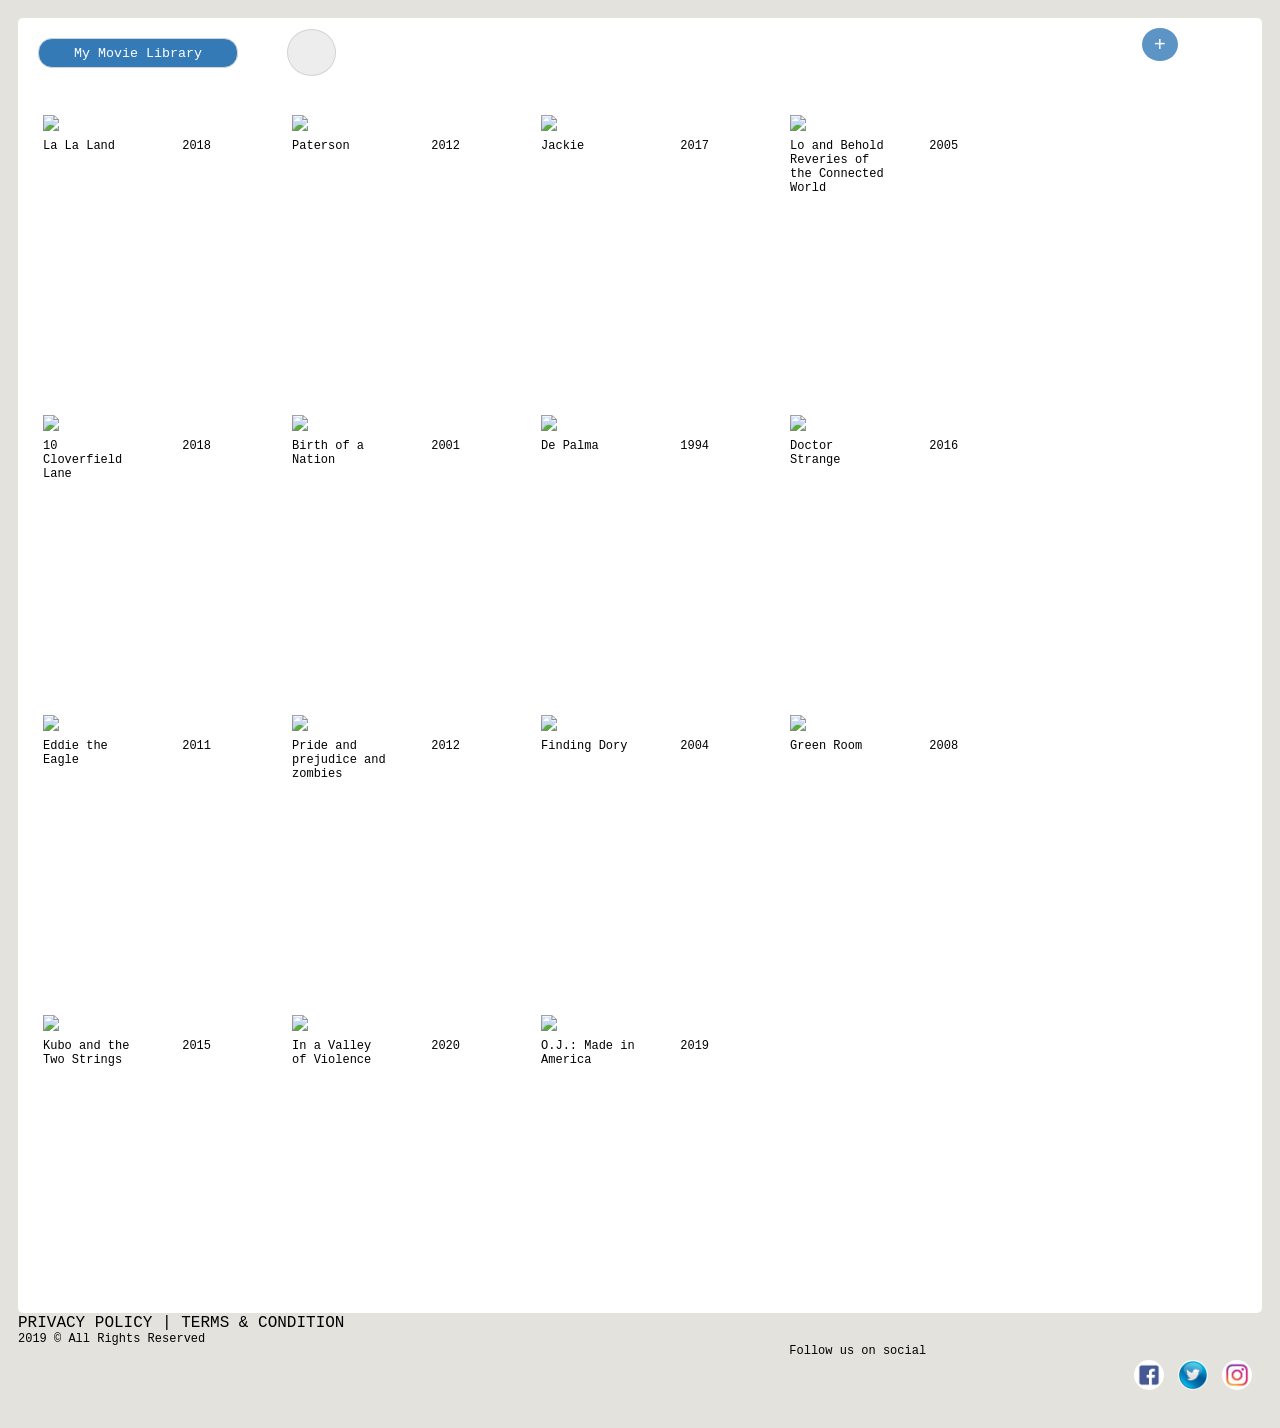
==== BMS/book-my-show.html @ 15a3dff4 "application added" ====
<!doctype html>
<html lang="en">

<head>
  <meta charset="utf-8">
  <title>Book My Show</title>
  <meta name="viewport" content="width=device-width, initial-scale=1">
  <link rel="icon" type="image/png" href="assets\img\bms.png">
  <script src="https://code.jquery.com/jquery-1.12.4.js"></script>
  <script src="bms-functionlity.js"></script>
  <link rel="stylesheet" href="style.css">
</head>

<body>
  <div id="container">
    <div>
      <button onclick="topFunction()" id="myBtn" title="Go to top"> >> </button>
      <input type="button" class="lib-btn" value="My Movie Library"></input>
      <input type="text" id="myInput" class="search-box"></input>
      <button class="open-button" onclick="openForm()">+</button>

      <div class="form-popup" id="myForm">
        <form  class="form-container">
          <h1>Login</h1>

          <label for="title"><b>Movie Name</b></label>
          <input type="text" onchange="addmovie(event)" placeholder="Movie Name" id="title" name="title" required>

          <label for="date"><b>Release Date</b></label>
          <input type="text" onchange="addmovie(event)" placeholder="Release Date" id="date" name="date" required>

          <label for="poster"><b>Movie Poster</b></label>
          <input type='file' id="poster"onchange="addmovie(event)" name="poster"/>

          <button type="button" class="btn" onclick="add()">Add</button>
          <button type="button" class="btn cancel" onclick="closeForm()">Close</button>
        </form>
      </div>
      <div id="movie_img" ></div>
    </div>
  </div>

  <p class="para">PRIVACY POLICY | TERMS & CONDITION </p>
  <p class="copy">2019 &copy All Rights Reserved</p>
  <p class="floatRightSocial">Follow us on social </p>
  <ul class="social-icons">
    <li><a href="http://www.facebook.com" class="fb"><img width src='assets\img\fb.png' /></a></li>
    <li><a href="http://www.twitter.com"><img src='assets\img\tweet.jpg' /></a></li>
    <li><a href="http://www.youtube.com"><img src='assets\img\insta.jpg' /></a></li>
  </ul>
</body>

</html>
---- BMS/style.css ----
body {
    padding: 10px;
    background-color: #e3e2dd;
}

#movie_img{
padding-bottom: 25px;
}

.movie {
    width: 16%;
    height: 250px;
    display: inline-block;
    padding: 25px;
}

.movie-img {
    height: 250px;
    vertical-align: middle;
}

.movie:hover {
    opacity: 0.5;
}

.movie-del {
    display: none;
    background-color: #337ab7;
    outline: none;
    border: 1px;
    color: white;
}
.movie:hover .movie-del {
    display: inline;
    border-radius: 50%;
    position: relative;
    bottom: 12em;
    width: 5em;
    height: 5em;
    left: 50px;
    opacity: 1;
    background-color: #337ab7;
    outline: none;
    -webkit-border-radius: 50%;
    -moz-border-radius: 50%;
    -ms-border-radius: 50%;
    -o-border-radius: 50%;
}

.lib-btn{
    border-radius: 14px;
    bottom: 10em;
    width: 15em;
    border: 1px solid lightgrey;
    background-color: #337ab7;
    outline: none;
    height: 30px;
    margin: 20px;
    font-family: 'Courier New', Courier, monospace;
    color: white;
    -webkit-border-radius: 14px;
    -moz-border-radius: 14px;
    -ms-border-radius: 14px;
    -o-border-radius: 14px;
}

.social-icons {
    text-align: right;
    margin-top: -10px
    }
    .social-icons li {
    display:inline-block;
    list-style-type:none;
    -webkit-user-select:none;
    -moz-user-select:none;
    }
    .social-icons li a {
    border-bottom: none;
    }
    .social-icons li img {
    width:30px;
    height:30px;
    margin-right: 10px;
    }
#container {
    background-color: white;
    border-radius: 5px;
    -webkit-border-radius: 5px;
    -moz-border-radius: 5px;
    -ms-border-radius: 5px;
    -o-border-radius: 5px;
}


.search-box {
    width: 1%;
    border-radius: 50%;
    background: #ededed url(https://static.tumblr.com/ftv85bp/MIXmud4tx/search-icon.png) no-repeat 9px center;
    outline: none;
    border: 1px solid lightgrey;
    padding: 15px 0px 15px 35px;
    left: 2%;
    background-position: center;
    position: relative;
    -webkit-border-radius: 50%;
    -moz-border-radius: 50%;
    -ms-border-radius: 50%;
    -o-border-radius: 50%;
}

.search-box:hover{
    width: 50%;
    background-position: left;
    border-radius: 25px;
    -webkit-border-radius: 25px;
    -moz-border-radius: 25px;
    -ms-border-radius: 25px;
    -o-border-radius: 25px;
}

.title {
    bottom: 20px;
    position: relative;
    display: flex;
}

.floatLeft {
    word-break: break-word;
    width: 8em;
    text-align: left;
    font-family: 'Courier New', Courier, monospace;
    font-size: 12px;
}

.floatRight {
    width: 6em;
    text-align: right;
    font-family: 'Courier New', Courier, monospace;
    font-size: 12px;

}

.para{
    display: inline;
    font-family: 'Courier New', Courier, monospace;
}
.copy{
    font-family: 'Courier New', Courier, monospace;
    font-size: 12px;
    position: absolute;
    margin: auto;
}

.floatRightSocial{
    text-align: right;
    font-family: 'Courier New', Courier, monospace;
    font-size: 12px;
    padding-right: 10px;
    width: 73%;
    right: 0px;
    display: inline-block;
}

ul li img{
    border-radius: 50%;
    -webkit-border-radius: 50%;
    -moz-border-radius: 50%;
    -ms-border-radius: 50%;
    -o-border-radius: 50%;
}


#myBtn {
    display: none;
    position: fixed;
    bottom: 0;
    right: 50%;
    z-index: 99;
    font-size: 14px;
    border: none;
    outline: none;
    color: white;
    background-color: grey;
    cursor: pointer;
    transform: rotate(-90deg);
    padding: 10px;
    border-radius: 4px;
    -webkit-transform: rotate(-90deg);
    -moz-transform: rotate(-90deg);
    -ms-transform: rotate(-90deg);
    -o-transform: rotate(-90deg);
}

    #myBtn:hover {
    background-color: #555;
    }

    .open-button {
        background-color: #337ab7;
        color: white;
        margin-top: 10px;
        padding: 5px 12px;
        border: none;
        cursor: pointer;
        opacity: 0.8;
        position: absolute;
        right: 8%;
        font-size: 20px;
        border-radius: 50%;

        }

        /* The popup form - hidden by default */
        .form-popup {
        display: none;
        position: fixed;
        bottom: 0;
        right: 15px;
        border: 3px solid #f1f1f1;
        z-index: 9;
        }

        /* Add styles to the form container */
        .form-container {
        max-width: 300px;
        padding: 15px;
        background-color: white;
        }

        /* Full-width input fields */
        .form-container input[type=text], .form-container input[type=password] {
        width: 90%;
        padding: 15px;
        margin: 5px 0 22px 0;
        border: none;
        background: #f1f1f1;
        }

        /* When the inputs get focus, do something */
        .form-container input[type=text]:focus, .form-container input[type=password]:focus {
        background-color: #ddd;
        outline: none;
        }

        /* Set a style for the submit/login button */
        .form-container .btn {
        background-color: #4CAF50;
        color: white;
        padding: 16px 20px;
        border: none;
        cursor: pointer;
        width: 100%;
        margin-bottom:10px;
        opacity: 0.8;
        }

        /* Add a red background color to the cancel button */
        .form-container .cancel {
        background-color: red;
        }

        /* Add some hover effects to buttons */
        .form-container .btn:hover, .open-button:hover {
        opacity: 1;
        }
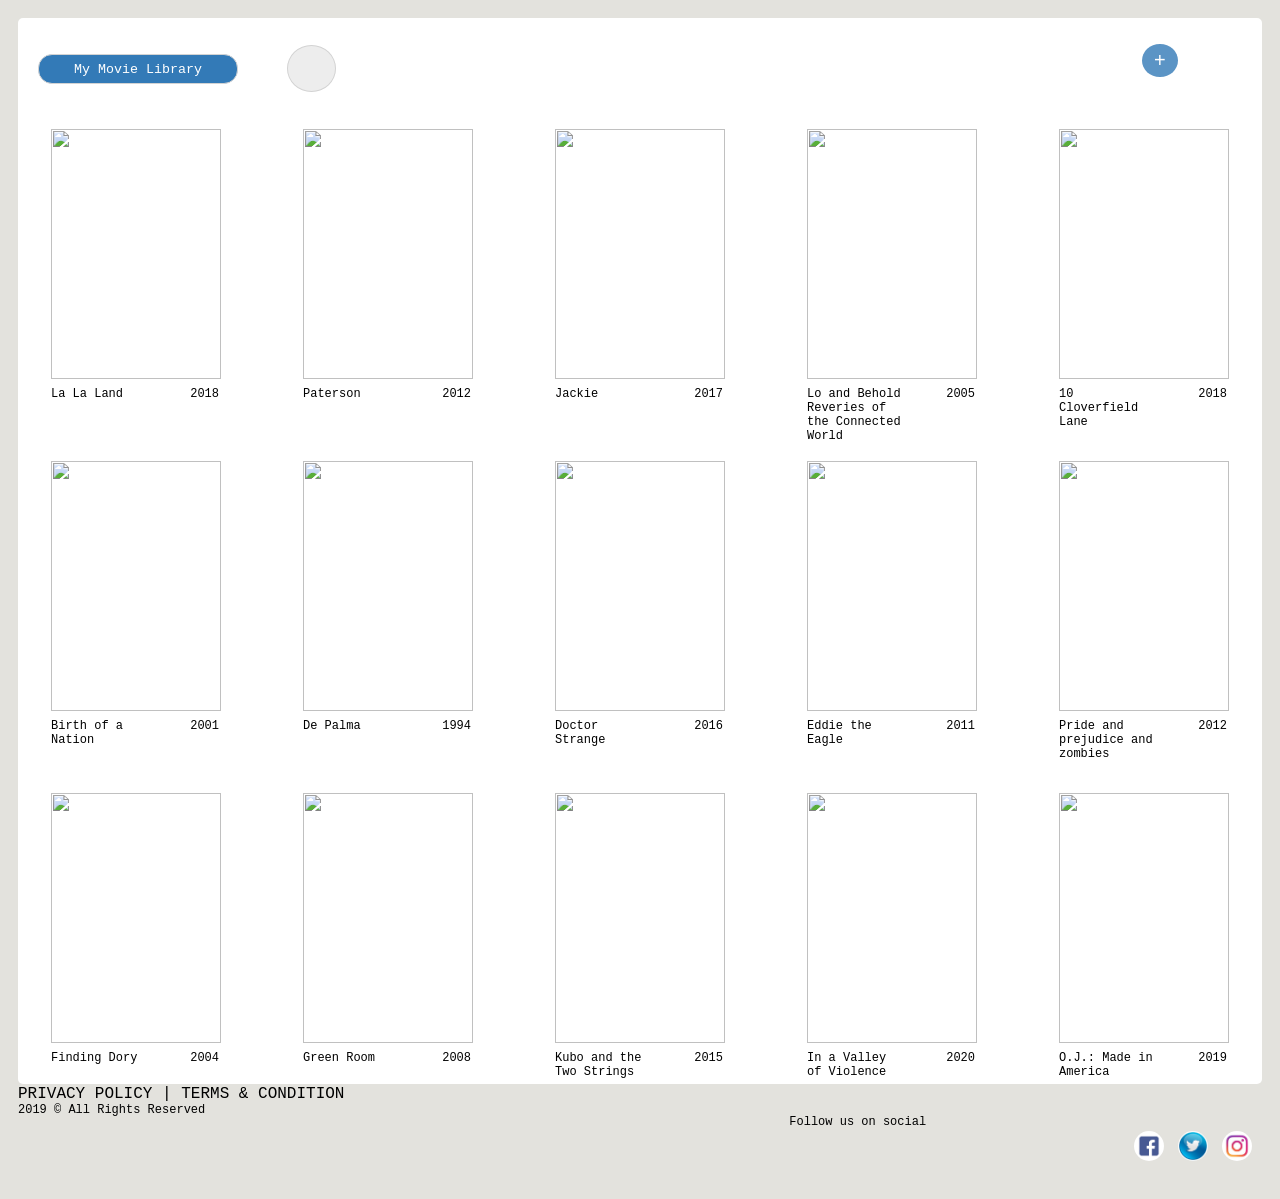
==== commit 8afa5d82: "fixed css" ====
--- a/BMS/book-my-show.html
+++ b/BMS/book-my-show.html
@@ -2,52 +2,59 @@
 <html lang="en">
 
 <head>
-  <meta charset="utf-8">
-  <title>Book My Show</title>
-  <meta name="viewport" content="width=device-width, initial-scale=1">
-  <link rel="icon" type="image/png" href="assets\img\bms.png">
-  <script src="https://code.jquery.com/jquery-1.12.4.js"></script>
-  <script src="bms-functionlity.js"></script>
-  <link rel="stylesheet" href="style.css">
+    <meta charset="utf-8">
+    <title>Book My Show</title>
+    <meta name="viewport" content="width=device-width, initial-scale=1">
+    <link rel="icon" type="image/png" href="assets\img\bms.png">
+    <script src="https://code.jquery.com/jquery-1.12.4.js"></script>
+    <meta name="referrer" content="no-referrer">
+    <script src="bms-functionlity.js"></script>
+    <link rel="stylesheet" href="style.css">
 </head>
 
 <body>
-  <div id="container">
-    <div>
-      <button onclick="topFunction()" id="myBtn" title="Go to top"> >> </button>
-      <input type="button" class="lib-btn" value="My Movie Library"></input>
-      <input type="text" id="myInput" class="search-box"></input>
-      <button class="open-button" onclick="openForm()">+</button>
+    <div id="container">
+        <div class="wrapper">
+            <button onclick="topFunction()" id="myBtn" title="Go to top"> > </button>
+            <input type="button" class="lib-btn" value="My Movie Library"></input>
+            <input type="text" id="myInput" class="search-box"></input>
+            <button class="open-button" onclick="openForm()">+</button>
 
-      <div class="form-popup" id="myForm">
-        <form  class="form-container">
-          <h1>Login</h1>
+            <div class="form-popup" id="myForm">
+                <form class="form-container">
+                    <h1>Login</h1>
 
-          <label for="title"><b>Movie Name</b></label>
-          <input type="text" onchange="addmovie(event)" placeholder="Movie Name" id="title" name="title" required>
+                    <label for="title"><b>Movie Name</b></label>
+                    <input type="text" onchange="addmovie(event)" placeholder="Movie Name" id="title" name="title" required>
 
-          <label for="date"><b>Release Date</b></label>
-          <input type="text" onchange="addmovie(event)" placeholder="Release Date" id="date" name="date" required>
+                    <label for="date"><b>Release Date</b></label>
+                    <input type="text" onchange="addmovie(event)" placeholder="Release Date" id="date" name="date" required>
 
-          <label for="poster"><b>Movie Poster</b></label>
-          <input type='file' id="poster"onchange="addmovie(event)" name="poster"/>
+                    <label for="poster"><b>Movie Poster</b></label>
+                    <input type='file' id="poster" onchange="addmovie(event)" name="poster" />
 
-          <button type="button" class="btn" onclick="add()">Add</button>
-          <button type="button" class="btn cancel" onclick="closeForm()">Close</button>
-        </form>
-      </div>
-      <div id="movie_img" ></div>
+                    <button type="button" class="btn" onclick="add()">Add</button>
+                    <button type="button" class="btn cancel" onclick="closeForm()">Close</button>
+                </form>
+            </div>
+            <div id="movie_img"></div>
+        </div>
     </div>
-  </div>
 
-  <p class="para">PRIVACY POLICY | TERMS & CONDITION </p>
-  <p class="copy">2019 &copy All Rights Reserved</p>
-  <p class="floatRightSocial">Follow us on social </p>
-  <ul class="social-icons">
-    <li><a href="http://www.facebook.com" class="fb"><img width src='assets\img\fb.png' /></a></li>
-    <li><a href="http://www.twitter.com"><img src='assets\img\tweet.jpg' /></a></li>
-    <li><a href="http://www.youtube.com"><img src='assets\img\insta.jpg' /></a></li>
-  </ul>
+    <p class="para">PRIVACY POLICY | TERMS & CONDITION </p>
+    <p class="copy">2019 &copy All Rights Reserved</p>
+    <p class="floatRightSocial">Follow us on social </p>
+    <ul class="social-icons">
+        <li>
+            <a href="http://www.facebook.com" class="fb"><img width src='assets\img\fb.png' /></a>
+        </li>
+        <li>
+            <a href="http://www.twitter.com"><img src='assets\img\tweet.jpg' /></a>
+        </li>
+        <li>
+            <a href="http://www.youtube.com"><img src='assets\img\insta.jpg' /></a>
+        </li>
+    </ul>
 </body>
 
 </html>
--- a/BMS/style.css
+++ b/BMS/style.css
@@ -1,15 +1,21 @@
-
 body {
     padding: 10px;
     background-color: #e3e2dd;
 }
 
-#movie_img{
-padding-bottom: 25px;
+.wrapper {
+    padding-block: 1rem;
+}
+
+#movie_img {
+    display: flex;
+    flex-wrap: wrap;
+    gap: 2rem;
+    justify-content: center;
 }
 
 .movie {
-    width: 16%;
+    width: auto;
     height: 250px;
     display: inline-block;
     padding: 25px;
@@ -21,7 +27,12 @@
 }
 
 .movie:hover {
-    opacity: 0.5;
+    opacity: 0.8;
+    position: relative;
+    display: flex;
+    align-items: center;
+    justify-content: space-evenly;
+    flex-direction: column;
 }
 
 .movie-del {
@@ -31,14 +42,13 @@
     border: 1px;
     color: white;
 }
+
 .movie:hover .movie-del {
-    display: inline;
-    border-radius: 50%;
-    position: relative;
-    bottom: 12em;
+    display: block;
+    position: absolute;
+    border-radius: 50%;
     width: 5em;
     height: 5em;
-    left: 50px;
     opacity: 1;
     background-color: #337ab7;
     outline: none;
@@ -48,7 +58,7 @@
     -o-border-radius: 50%;
 }
 
-.lib-btn{
+.lib-btn {
     border-radius: 14px;
     bottom: 10em;
     width: 15em;
@@ -67,22 +77,26 @@
 
 .social-icons {
     text-align: right;
-    margin-top: -10px
-    }
-    .social-icons li {
-    display:inline-block;
-    list-style-type:none;
-    -webkit-user-select:none;
-    -moz-user-select:none;
-    }
-    .social-icons li a {
+    margin-top: -10px;
+}
+
+.social-icons li {
+    display: inline-block;
+    list-style-type: none;
+    -webkit-user-select: none;
+    -moz-user-select: none;
+}
+
+.social-icons li a {
     border-bottom: none;
-    }
-    .social-icons li img {
-    width:30px;
-    height:30px;
+}
+
+.social-icons li img {
+    width: 30px;
+    height: 30px;
     margin-right: 10px;
-    }
+}
+
 #container {
     background-color: white;
     border-radius: 5px;
@@ -91,7 +105,6 @@
     -ms-border-radius: 5px;
     -o-border-radius: 5px;
 }
-
 
 .search-box {
     width: 1%;
@@ -109,7 +122,7 @@
     -o-border-radius: 50%;
 }
 
-.search-box:hover{
+.search-box:hover {
     width: 50%;
     background-position: left;
     border-radius: 25px;
@@ -138,21 +151,21 @@
     text-align: right;
     font-family: 'Courier New', Courier, monospace;
     font-size: 12px;
-
-}
-
-.para{
+}
+
+.para {
     display: inline;
     font-family: 'Courier New', Courier, monospace;
 }
-.copy{
+
+.copy {
     font-family: 'Courier New', Courier, monospace;
     font-size: 12px;
     position: absolute;
     margin: auto;
 }
 
-.floatRightSocial{
+.floatRightSocial {
     text-align: right;
     font-family: 'Courier New', Courier, monospace;
     font-size: 12px;
@@ -162,14 +175,13 @@
     display: inline-block;
 }
 
-ul li img{
+ul li img {
     border-radius: 50%;
     -webkit-border-radius: 50%;
     -moz-border-radius: 50%;
     -ms-border-radius: 50%;
     -o-border-radius: 50%;
 }
-
 
 #myBtn {
     display: none;
@@ -192,75 +204,91 @@
     -o-transform: rotate(-90deg);
 }
 
-    #myBtn:hover {
+#myBtn:hover {
     background-color: #555;
-    }
-
-    .open-button {
-        background-color: #337ab7;
-        color: white;
-        margin-top: 10px;
-        padding: 5px 12px;
-        border: none;
-        cursor: pointer;
-        opacity: 0.8;
-        position: absolute;
-        right: 8%;
-        font-size: 20px;
-        border-radius: 50%;
-
-        }
-
-        /* The popup form - hidden by default */
-        .form-popup {
-        display: none;
-        position: fixed;
-        bottom: 0;
-        right: 15px;
-        border: 3px solid #f1f1f1;
-        z-index: 9;
-        }
-
-        /* Add styles to the form container */
-        .form-container {
-        max-width: 300px;
-        padding: 15px;
-        background-color: white;
-        }
-
-        /* Full-width input fields */
-        .form-container input[type=text], .form-container input[type=password] {
-        width: 90%;
-        padding: 15px;
-        margin: 5px 0 22px 0;
-        border: none;
-        background: #f1f1f1;
-        }
-
-        /* When the inputs get focus, do something */
-        .form-container input[type=text]:focus, .form-container input[type=password]:focus {
-        background-color: #ddd;
-        outline: none;
-        }
-
-        /* Set a style for the submit/login button */
-        .form-container .btn {
-        background-color: #4CAF50;
-        color: white;
-        padding: 16px 20px;
-        border: none;
-        cursor: pointer;
-        width: 100%;
-        margin-bottom:10px;
-        opacity: 0.8;
-        }
-
-        /* Add a red background color to the cancel button */
-        .form-container .cancel {
-        background-color: red;
-        }
-
-        /* Add some hover effects to buttons */
-        .form-container .btn:hover, .open-button:hover {
-        opacity: 1;
-        }+}
+
+.open-button {
+    background-color: #337ab7;
+    color: white;
+    margin-top: 10px;
+    padding: 5px 12px;
+    border: none;
+    cursor: pointer;
+    opacity: 0.8;
+    position: absolute;
+    right: 8%;
+    font-size: 20px;
+    border-radius: 50%;
+}
+
+
+/* The popup form - hidden by default */
+
+.form-popup {
+    display: none;
+    position: fixed;
+    bottom: 0;
+    right: 15px;
+    border: 3px solid #f1f1f1;
+    z-index: 9;
+}
+
+
+/* Add styles to the form container */
+
+.form-container {
+    max-width: 300px;
+    padding: 15px;
+    background-color: white;
+}
+
+
+/* Full-width input fields */
+
+.form-container input[type='text'],
+.form-container input[type='password'] {
+    width: 90%;
+    padding: 15px;
+    margin: 5px 0 22px 0;
+    border: none;
+    background: #f1f1f1;
+}
+
+
+/* When the inputs get focus, do something */
+
+.form-container input[type='text']:focus,
+.form-container input[type='password']:focus {
+    background-color: #ddd;
+    outline: none;
+}
+
+
+/* Set a style for the submit/login button */
+
+.form-container .btn {
+    background-color: #4caf50;
+    color: white;
+    padding: 16px 20px;
+    border: none;
+    cursor: pointer;
+    width: 100%;
+    margin-bottom: 10px;
+    opacity: 0.8;
+}
+
+
+/* Add a red background color to the cancel button */
+
+.form-container .cancel {
+    background-color: red;
+}
+
+
+/* Add some hover effects to buttons */
+
+.form-container .btn:hover,
+.open-button:hover {
+    opacity: 1;
+}
